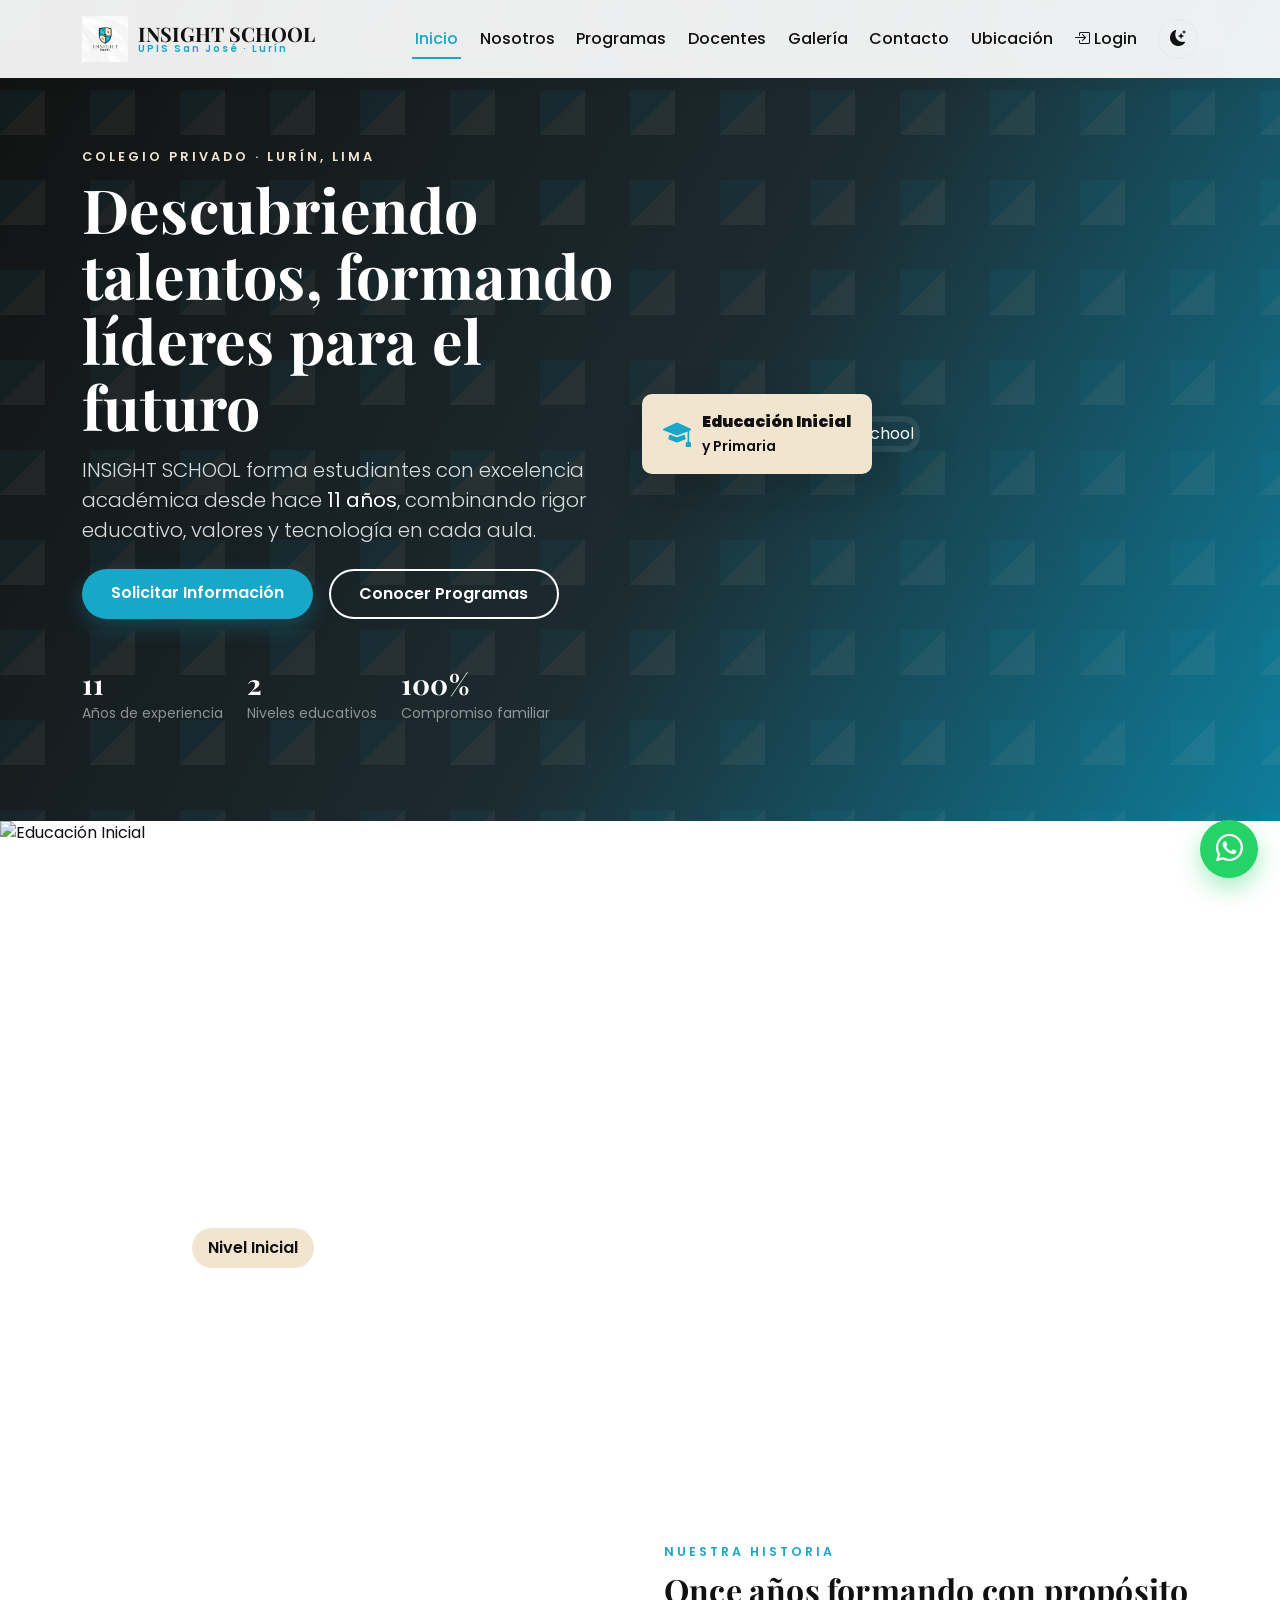
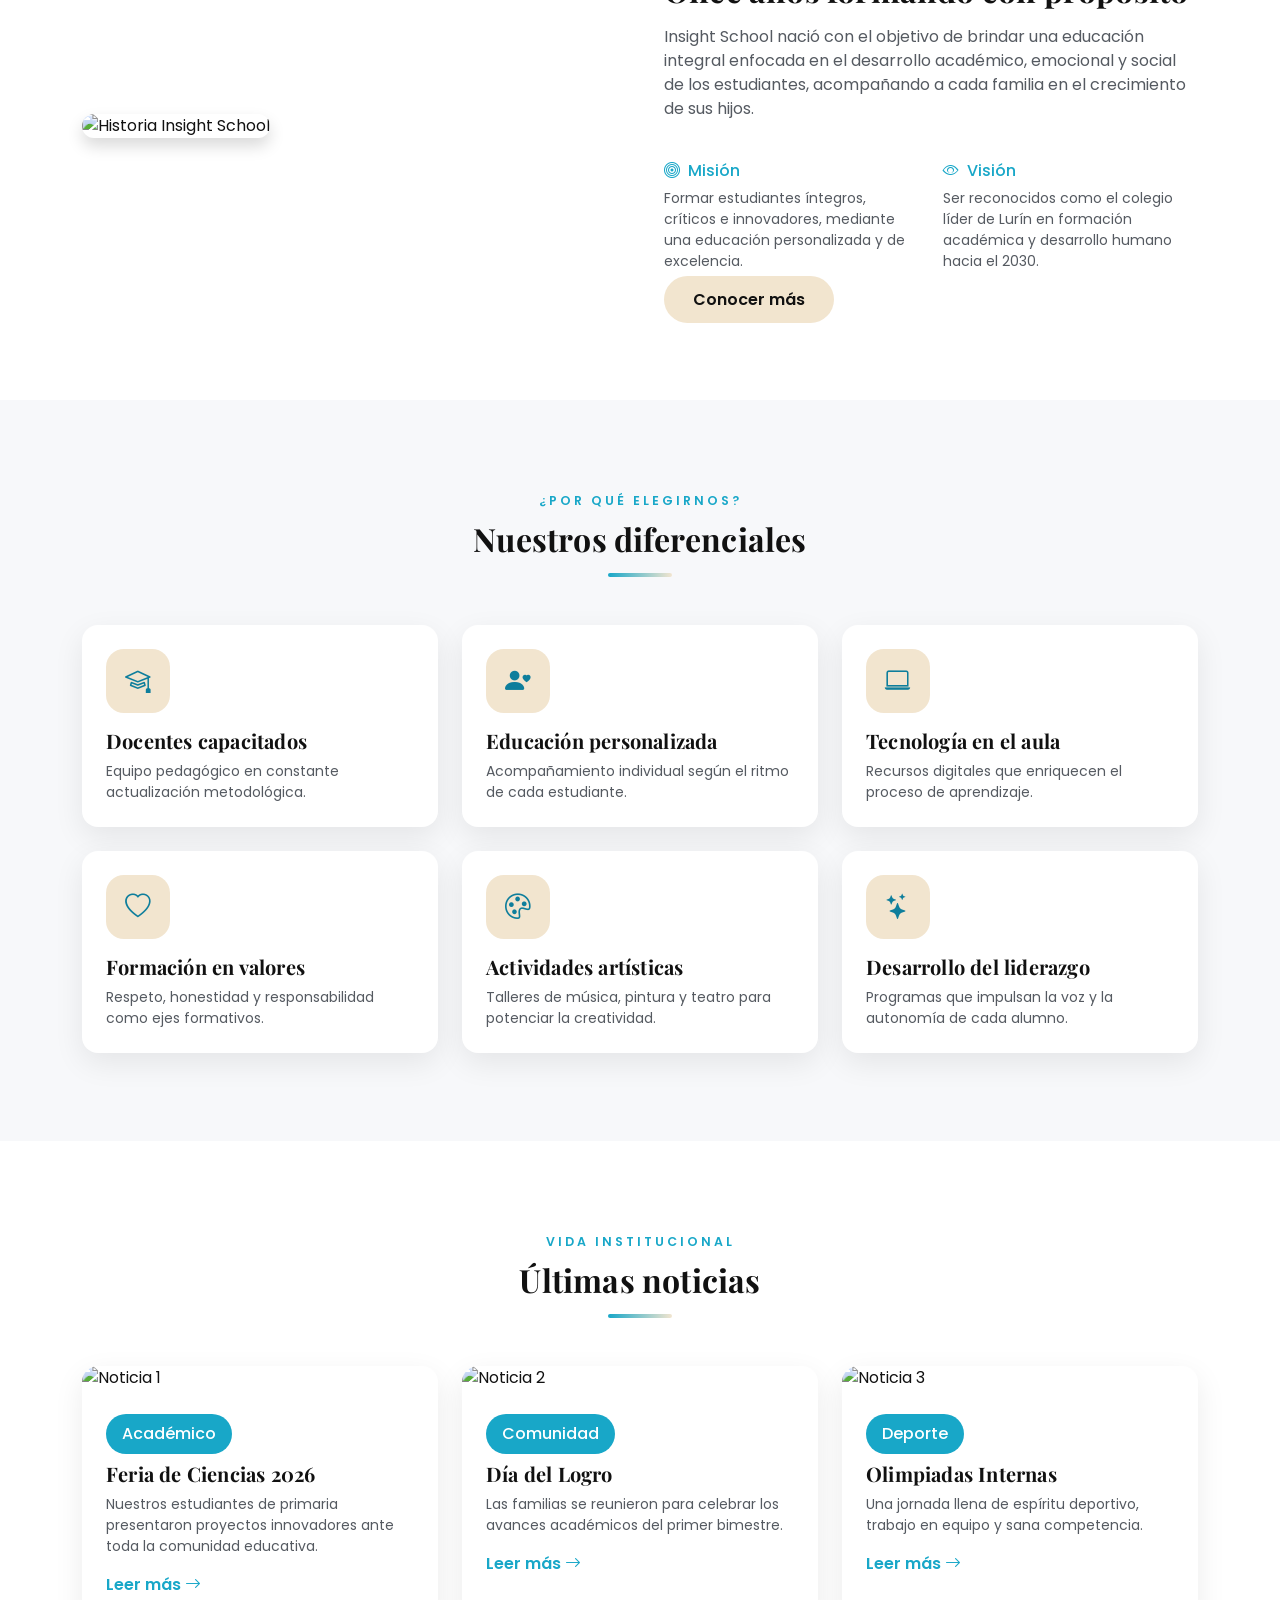
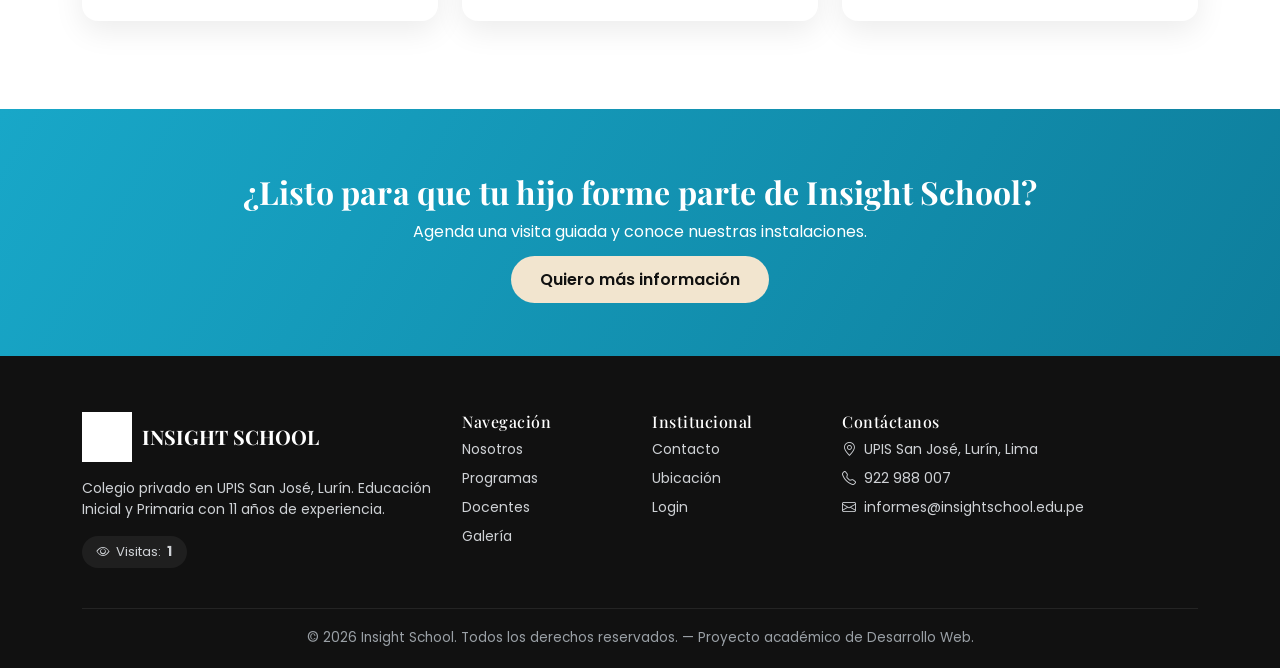
==== portal-educativo/index.html @ 968bc613 "Add files via upload" ====
<!DOCTYPE html>
<html lang="es">
<head>
<meta charset="UTF-8">
<meta name="viewport" content="width=device-width, initial-scale=1.0">
<title>Insight School | Descubriendo talentos, formando líderes</title>
<meta name="description" content="Insight School - Colegio privado en Lurín, Lima. Educación Inicial y Primaria con 11 años de experiencia formando líderes para el futuro.">

<link rel="icon" href="img/logo.png">
<link href="https://cdn.jsdelivr.net/npm/bootstrap@5.3.3/dist/css/bootstrap.min.css" rel="stylesheet">
<link href="https://cdn.jsdelivr.net/npm/bootstrap-icons@1.11.3/font/bootstrap-icons.css" rel="stylesheet">
<link href="https://fonts.googleapis.com/css2?family=Playfair+Display:wght@600;700;800&family=Poppins:wght@300;400;500;600;700&display=swap" rel="stylesheet">
<link rel="stylesheet" href="css/estilos.css">
</head>
<body>

<!-- ============ NAVBAR ============ -->
<nav class="navbar navbar-expand-lg fixed-top">
  <div class="container">
    <a class="navbar-brand" href="index.html">
      <img src="img/logo.png" alt="Logo Insight School">
      <span class="brand-text">INSIGHT SCHOOL<small>UPIS San José · Lurín</small></span>
    </a>
    <button class="navbar-toggler" type="button" data-bs-toggle="collapse" data-bs-target="#navMenu">
      <span class="navbar-toggler-icon"></span>
    </button>
    <div class="collapse navbar-collapse" id="navMenu">
      <ul class="navbar-nav ms-auto align-items-lg-center gap-lg-1">
        <li class="nav-item"><a class="nav-link active" href="index.html">Inicio</a></li>
        <li class="nav-item"><a class="nav-link" href="nosotros.html">Nosotros</a></li>
        <li class="nav-item"><a class="nav-link" href="cursos.html">Programas</a></li>
        <li class="nav-item"><a class="nav-link" href="docentes.html">Docentes</a></li>
        <li class="nav-item"><a class="nav-link" href="galeria.html">Galería</a></li>
        <li class="nav-item"><a class="nav-link" href="contacto.html">Contacto</a></li>
        <li class="nav-item"><a class="nav-link" href="ubicacion.html">Ubicación</a></li>
        <li class="nav-item"><a class="nav-link" href="login.html"><i class="bi bi-box-arrow-in-right me-1"></i>Login</a></li>
        <li class="nav-item ms-lg-2 mt-2 mt-lg-0">
          <button class="btn-toggle-oscuro" title="Modo oscuro"><i class="bi bi-moon-stars-fill"></i></button>
        </li>
      </ul>
    </div>
  </div>
</nav>

<!-- ============ HERO ============ -->
<header class="hero">
  <div class="crest-pattern"></div>
  <div class="container position-relative">
    <div class="row align-items-center g-5">
      <div class="col-lg-6">
        <span class="eyebrow-light">Colegio Privado · Lurín, Lima</span>
        <h1 class="font-display mt-2 mb-3">Descubriendo talentos, formando líderes para el futuro</h1>
        <p class="lead">INSIGHT SCHOOL forma estudiantes con excelencia académica desde hace <strong class="text-white">11 años</strong>, combinando rigor educativo, valores y tecnología en cada aula.</p>
        <div class="d-flex flex-wrap gap-3 mt-4">
          <a href="contacto.html" class="btn-marca">Solicitar Información</a>
          <a href="cursos.html" class="btn-marca-outline">Conocer Programas</a>
        </div>
        <div class="d-flex gap-4 mt-5 flex-wrap">
          <div><h3 class="font-display text-white mb-0">11</h3><small class="text-white-50">Años de experiencia</small></div>
          <div><h3 class="font-display text-white mb-0">2</h3><small class="text-white-50">Niveles educativos</small></div>
          <div><h3 class="font-display text-white mb-0">100%</h3><small class="text-white-50">Compromiso familiar</small></div>
        </div>
      </div>
      <div class="col-lg-6">
        <div class="hero-img-wrap float-anim">
          <img src="https://picsum.photos/seed/insight-hero/720/560" class="img-fluid w-100" alt="Estudiantes de Insight School">
          <div class="hero-badge">
            <i class="bi bi-mortarboard-fill fs-3 text-turquesa"></i>
            <div><strong>Educación Inicial</strong><br><small>y Primaria</small></div>
          </div>
        </div>
      </div>
    </div>
  </div>
</header>

<!-- ============ CAROUSEL ============ -->
<section class="py-0">
  <div id="carouselInsight" class="carousel slide" data-bs-ride="carousel">
    <div class="carousel-indicators">
      <button type="button" data-bs-target="#carouselInsight" data-bs-slide-to="0" class="active"></button>
      <button type="button" data-bs-target="#carouselInsight" data-bs-slide-to="1"></button>
      <button type="button" data-bs-target="#carouselInsight" data-bs-slide-to="2"></button>
    </div>
    <div class="carousel-inner">
      <div class="carousel-item active">
        <img src="https://picsum.photos/seed/insight-slide1/1600/650" class="d-block w-100" style="height:70vh;object-fit:cover" alt="Educación Inicial">
        <div class="carousel-caption text-start mb-5 d-none d-md-block">
          <span class="badge-beige px-3 py-2 rounded-pill mb-2 d-inline-block">Nivel Inicial</span>
          <h2 class="font-display">Educación Inicial</h2>
          <p>Los primeros pasos del aprendizaje, en un ambiente seguro y estimulante.</p>
        </div>
      </div>
      <div class="carousel-item">
        <img src="https://picsum.photos/seed/insight-slide2/1600/650" class="d-block w-100" style="height:70vh;object-fit:cover" alt="Educación Primaria">
        <div class="carousel-caption text-start mb-5 d-none d-md-block">
          <span class="badge-beige px-3 py-2 rounded-pill mb-2 d-inline-block">Nivel Primaria</span>
          <h2 class="font-display">Educación Primaria</h2>
          <p>Bases sólidas en ciencias, comunicación y valores para toda la vida.</p>
        </div>
      </div>
      <div class="carousel-item">
        <img src="https://picsum.photos/seed/insight-slide3/1600/650" class="d-block w-100" style="height:70vh;object-fit:cover" alt="Actividades Extracurriculares">
        <div class="carousel-caption text-start mb-5 d-none d-md-block">
          <span class="badge-beige px-3 py-2 rounded-pill mb-2 d-inline-block">Vida Estudiantil</span>
          <h2 class="font-display">Actividades Extracurriculares</h2>
          <p>Arte, deporte y talleres que potencian el talento de cada estudiante.</p>
        </div>
      </div>
    </div>
    <button class="carousel-control-prev" type="button" data-bs-target="#carouselInsight" data-bs-slide="prev">
      <span class="carousel-control-prev-icon"></span>
    </button>
    <button class="carousel-control-next" type="button" data-bs-target="#carouselInsight" data-bs-slide="next">
      <span class="carousel-control-next-icon"></span>
    </button>
  </div>
</section>

<!-- ============ BIENVENIDA ============ -->
<section class="section-pad">
  <div class="container">
    <div class="row g-5 align-items-center">
      <div class="col-lg-6 reveal">
        <img src="https://picsum.photos/seed/insight-bienvenida/640/520" class="img-fluid rounded-4 shadow" alt="Historia Insight School">
      </div>
      <div class="col-lg-6 reveal">
        <span class="eyebrow">Nuestra historia</span>
        <h2 class="font-display mb-3 mt-2">Once años formando con propósito</h2>
        <p style="color:var(--texto-sec)">Insight School nació con el objetivo de brindar una educación integral enfocada en el desarrollo académico, emocional y social de los estudiantes, acompañando a cada familia en el crecimiento de sus hijos.</p>
        <div class="row g-4 mt-3">
          <div class="col-sm-6">
            <h6 class="text-turquesa"><i class="bi bi-bullseye me-2"></i>Misión</h6>
            <p class="small" style="color:var(--texto-sec)">Formar estudiantes íntegros, críticos e innovadores, mediante una educación personalizada y de excelencia.</p>
          </div>
          <div class="col-sm-6">
            <h6 class="text-turquesa"><i class="bi bi-eye me-2"></i>Visión</h6>
            <p class="small" style="color:var(--texto-sec)">Ser reconocidos como el colegio líder de Lurín en formación académica y desarrollo humano hacia el 2030.</p>
          </div>
        </div>
        <a href="nosotros.html" class="btn-beige mt-2">Conocer más</a>
      </div>
    </div>
  </div>
</section>

<!-- ============ DIFERENCIALES ============ -->
<section class="section-pad bg-suave">
  <div class="container">
    <div class="text-center mb-5 reveal">
      <span class="eyebrow">¿Por qué elegirnos?</span>
      <h2 class="font-display mt-2">Nuestros diferenciales</h2>
      <div class="divider-crest mx-auto"></div>
    </div>
    <div class="row g-4">
      <div class="col-md-6 col-lg-4 reveal">
        <div class="card-marca p-4 h-100">
          <div class="card-icono"><i class="bi bi-mortarboard"></i></div>
          <h5 class="font-display">Docentes capacitados</h5>
          <p class="small mb-0" style="color:var(--texto-sec)">Equipo pedagógico en constante actualización metodológica.</p>
        </div>
      </div>
      <div class="col-md-6 col-lg-4 reveal">
        <div class="card-marca p-4 h-100">
          <div class="card-icono"><i class="bi bi-person-heart"></i></div>
          <h5 class="font-display">Educación personalizada</h5>
          <p class="small mb-0" style="color:var(--texto-sec)">Acompañamiento individual según el ritmo de cada estudiante.</p>
        </div>
      </div>
      <div class="col-md-6 col-lg-4 reveal">
        <div class="card-marca p-4 h-100">
          <div class="card-icono"><i class="bi bi-laptop"></i></div>
          <h5 class="font-display">Tecnología en el aula</h5>
          <p class="small mb-0" style="color:var(--texto-sec)">Recursos digitales que enriquecen el proceso de aprendizaje.</p>
        </div>
      </div>
      <div class="col-md-6 col-lg-4 reveal">
        <div class="card-marca p-4 h-100">
          <div class="card-icono"><i class="bi bi-heart"></i></div>
          <h5 class="font-display">Formación en valores</h5>
          <p class="small mb-0" style="color:var(--texto-sec)">Respeto, honestidad y responsabilidad como ejes formativos.</p>
        </div>
      </div>
      <div class="col-md-6 col-lg-4 reveal">
        <div class="card-marca p-4 h-100">
          <div class="card-icono"><i class="bi bi-palette"></i></div>
          <h5 class="font-display">Actividades artísticas</h5>
          <p class="small mb-0" style="color:var(--texto-sec)">Talleres de música, pintura y teatro para potenciar la creatividad.</p>
        </div>
      </div>
      <div class="col-md-6 col-lg-4 reveal">
        <div class="card-marca p-4 h-100">
          <div class="card-icono"><i class="bi bi-stars"></i></div>
          <h5 class="font-display">Desarrollo del liderazgo</h5>
          <p class="small mb-0" style="color:var(--texto-sec)">Programas que impulsan la voz y la autonomía de cada alumno.</p>
        </div>
      </div>
    </div>
  </div>
</section>

<!-- ============ NOTICIAS ============ -->
<section class="section-pad">
  <div class="container">
    <div class="text-center mb-5 reveal">
      <span class="eyebrow">Vida institucional</span>
      <h2 class="font-display mt-2">Últimas noticias</h2>
      <div class="divider-crest mx-auto"></div>
    </div>
    <div class="row g-4">
      <div class="col-md-4 reveal">
        <div class="card-marca h-100">
          <img src="https://picsum.photos/seed/insight-noticia1/500/320" class="w-100" alt="Noticia 1">
          <div class="p-4">
            <span class="badge-marca rounded-pill px-3 py-2 mb-2 d-inline-block">Académico</span>
            <h5 class="font-display">Feria de Ciencias 2026</h5>
            <p class="small" style="color:var(--texto-sec)">Nuestros estudiantes de primaria presentaron proyectos innovadores ante toda la comunidad educativa.</p>
            <a href="nosotros.html" class="fw-semibold text-turquesa">Leer más <i class="bi bi-arrow-right"></i></a>
          </div>
        </div>
      </div>
      <div class="col-md-4 reveal">
        <div class="card-marca h-100">
          <img src="https://picsum.photos/seed/insight-noticia2/500/320" class="w-100" alt="Noticia 2">
          <div class="p-4">
            <span class="badge-marca rounded-pill px-3 py-2 mb-2 d-inline-block">Comunidad</span>
            <h5 class="font-display">Día del Logro</h5>
            <p class="small" style="color:var(--texto-sec)">Las familias se reunieron para celebrar los avances académicos del primer bimestre.</p>
            <a href="nosotros.html" class="fw-semibold text-turquesa">Leer más <i class="bi bi-arrow-right"></i></a>
          </div>
        </div>
      </div>
      <div class="col-md-4 reveal">
        <div class="card-marca h-100">
          <img src="https://picsum.photos/seed/insight-noticia3/500/320" class="w-100" alt="Noticia 3">
          <div class="p-4">
            <span class="badge-marca rounded-pill px-3 py-2 mb-2 d-inline-block">Deporte</span>
            <h5 class="font-display">Olimpiadas Internas</h5>
            <p class="small" style="color:var(--texto-sec)">Una jornada llena de espíritu deportivo, trabajo en equipo y sana competencia.</p>
            <a href="nosotros.html" class="fw-semibold text-turquesa">Leer más <i class="bi bi-arrow-right"></i></a>
          </div>
        </div>
      </div>
    </div>
  </div>
</section>

<!-- ============ CTA FINAL ============ -->
<section class="py-5" style="background: linear-gradient(120deg, var(--turquesa), var(--turquesa-oscuro));">
  <div class="container text-center text-white py-3 reveal">
    <h2 class="font-display mb-2">¿Listo para que tu hijo forme parte de Insight School?</h2>
    <p class="mb-4 opacity-90">Agenda una visita guiada y conoce nuestras instalaciones.</p>
    <a href="contacto.html" class="btn-beige">Quiero más información</a>
  </div>
</section>

<!-- ============ FOOTER ============ -->
<footer class="footer-marca">
  <div class="container">
    <div class="row g-4">
      <div class="col-lg-4">
        <a class="navbar-brand mb-3 d-inline-flex" href="index.html">
          <img src="img/logo.png" alt="Logo" style="height:50px;filter:brightness(0) invert(1);">
          <span class="brand-text text-white">INSIGHT SCHOOL</span>
        </a>
        <p class="small">Colegio privado en UPIS San José, Lurín. Educación Inicial y Primaria con 11 años de experiencia.</p>
        <span class="chip-visitas"><i class="bi bi-eye"></i> Visitas: <strong class="contador-visitas">0</strong></span>
      </div>
      <div class="col-lg-2 col-6">
        <h6>Navegación</h6>
        <ul class="list-unstyled small">
          <li class="mb-2"><a href="nosotros.html">Nosotros</a></li>
          <li class="mb-2"><a href="cursos.html">Programas</a></li>
          <li class="mb-2"><a href="docentes.html">Docentes</a></li>
          <li class="mb-2"><a href="galeria.html">Galería</a></li>
        </ul>
      </div>
      <div class="col-lg-2 col-6">
        <h6>Institucional</h6>
        <ul class="list-unstyled small">
          <li class="mb-2"><a href="contacto.html">Contacto</a></li>
          <li class="mb-2"><a href="ubicacion.html">Ubicación</a></li>
          <li class="mb-2"><a href="login.html">Login</a></li>
        </ul>
      </div>
      <div class="col-lg-4">
        <h6>Contáctanos</h6>
        <ul class="list-unstyled small">
          <li class="mb-2"><i class="bi bi-geo-alt me-2"></i>UPIS San José, Lurín, Lima</li>
          <li class="mb-2"><i class="bi bi-telephone me-2"></i>922 988 007</li>
          <li class="mb-2"><i class="bi bi-envelope me-2"></i>informes@insightschool.edu.pe</li>
        </ul>
      </div>
    </div>
    <div class="footer-bottom text-center">
      &copy; 2026 Insight School. Todos los derechos reservados. — Proyecto académico de Desarrollo Web.
    </div>
  </div>
</footer>

<!-- Botones flotantes -->
<button class="btn-volver-arriba"><i class="bi bi-arrow-up"></i></button>
<a href="https://wa.me/51922988007" target="_blank" class="btn-whatsapp-flotante"><i class="bi bi-whatsapp"></i></a>

<script src="https://cdn.jsdelivr.net/npm/bootstrap@5.3.3/dist/js/bootstrap.bundle.min.js"></script>
<script src="js/app.js"></script>
</body>
</html>
---- portal-educativo/css/estilos.css ----
/* =====================================================================
   INSIGHT SCHOOL — estilos.css
   Paleta extraída del escudo institucional:
     Turquesa  #18A7C8  -> color de marca / interacción
     Beige     #F2E5CF  -> acento cálido / secciones premium
     Negro     #111111  -> tipografía y contraste
     Blanco    #FFFFFF  -> base
     Gris claro#F7F8FA  -> fondos suaves
   Tipografía: Playfair Display (display, como el wordmark del escudo)
               + Poppins (texto, solicitada en el brief)
   ===================================================================== */

:root{
  /* ---- Paleta de marca ---- */
  --turquesa:        #18A7C8;
  --turquesa-oscuro:  #0E7E9C;
  --turquesa-claro:   #5FC4DD;
  --beige:           #F2E5CF;
  --beige-oscuro:     #E3D2AE;
  --tinta:           #111111;
  --blanco:          #FFFFFF;
  --gris-claro:      #F7F8FA;
  --gris-borde:      #E7E9ED;

  /* ---- Semánticos ---- */
  --bg:        var(--blanco);
  --bg-suave:  var(--gris-claro);
  --texto:     var(--tinta);
  --texto-sec: #555a61;
  --borde:     var(--gris-borde);
  --superficie: var(--blanco);
  --sombra: 0 10px 30px rgba(17,17,17,0.08);
  --sombra-fuerte: 0 18px 45px rgba(17,17,17,0.16);

  --radio: 16px;
  --radio-sm: 10px;
  --transicion: .3s cubic-bezier(.4,0,.2,1);

  --fuente-display: 'Playfair Display', serif;
  --fuente-texto: 'Poppins', sans-serif;
}

/* ---------------- MODO OSCURO ---------------- */
body.modo-oscuro{
  --bg:        #0d1316;
  --bg-suave:  #121a1e;
  --texto:     #f2f3f5;
  --texto-sec: #b7bcc2;
  --borde:     #233038;
  --superficie:#15201f;
  --sombra: 0 10px 30px rgba(0,0,0,0.45);
  --sombra-fuerte: 0 18px 45px rgba(0,0,0,0.55);
}
body.modo-oscuro .navbar{
  background-color: rgba(13,19,22,0.92) !important;
}
body.modo-oscuro .crest-pattern{ opacity:.12; }

/* ---------------- BASE ---------------- */
*{ box-sizing:border-box; }
html{ scroll-behavior:smooth; }
body{
  font-family: var(--fuente-texto);
  background-color: var(--bg);
  color: var(--texto);
  transition: background-color var(--transicion), color var(--transicion);
  overflow-x:hidden;
}
h1,h2,h3,h4,.font-display{
  font-family: var(--fuente-display);
  font-weight:700;
  letter-spacing:.2px;
}
a{ text-decoration:none; }
.text-turquesa{ color: var(--turquesa) !important; }
.bg-turquesa{ background-color: var(--turquesa) !important; }
.bg-beige{ background-color: var(--beige) !important; }
.bg-suave{ background-color: var(--bg-suave) !important; }
.section-pad{ padding: 5.5rem 0; }
.eyebrow{
  font-family: var(--fuente-texto);
  text-transform: uppercase;
  letter-spacing: 3px;
  font-size: .78rem;
  font-weight: 600;
  color: var(--turquesa);
}
.divider-crest{
  width:64px; height:4px; border-radius:4px;
  background: linear-gradient(90deg, var(--turquesa), var(--beige));
  margin: .9rem 0 1.4rem;
}

/* ---------------- MOTIVO DE ESCUDO (firma visual) ----------------
   El logo usa un escudo de 4 cuadrantes alternando turquesa/beige
   con estrella, corona y bombilla. Reutilizamos ese patrón como
   elemento decorativo recurrente (fondos, separadores, footer). */
.crest-pattern{
  position:absolute; inset:0; pointer-events:none; z-index:0;
  background-image:
    linear-gradient(135deg, var(--turquesa) 25%, transparent 25%),
    linear-gradient(135deg, transparent 75%, var(--beige) 75%);
  background-size: 90px 90px;
  background-position: 0 0, 45px 45px;
  opacity:.06;
}
.crest-quad{
  display:inline-grid;
  grid-template-columns: 1fr 1fr;
  grid-template-rows: 1fr 1fr;
  width: 46px; height:46px;
  border-radius: 8px 8px 30% 30%;
  overflow:hidden;
  border: 2px solid var(--tinta);
  flex-shrink:0;
}
.crest-quad span{ display:flex; align-items:center; justify-content:center; font-size:.65rem;}
.crest-quad span:nth-child(1){ background:var(--turquesa); color:#fff;}
.crest-quad span:nth-child(2){ background:var(--beige); color:var(--tinta);}
.crest-quad span:nth-child(3){ background:var(--beige); color:var(--tinta);}
.crest-quad span:nth-child(4){ background:var(--turquesa); color:#fff;}

/* ---------------- NAVBAR ---------------- */
.navbar{
  background-color: rgba(255,255,255,0.92) !important;
  backdrop-filter: blur(10px);
  box-shadow: 0 2px 18px rgba(17,17,17,0.06);
  transition: background-color var(--transicion);
  padding-top:.7rem; padding-bottom:.7rem;
}
.navbar-brand{ display:flex; align-items:center; gap:.6rem; }
.navbar-brand img{ height:46px; width:auto; }
.navbar-brand .brand-text{ font-family: var(--fuente-display); font-weight:700; font-size:1.25rem; color:var(--texto); line-height:1; }
.navbar-brand .brand-text small{ display:block; font-family:var(--fuente-texto); font-size:.62rem; letter-spacing:2px; color:var(--turquesa); font-weight:600;}
.nav-link{
  font-weight:500; color:var(--texto) !important; position:relative; margin:0 .35rem; padding:.5rem .2rem !important;
}
.nav-link::after{
  content:""; position:absolute; left:0; bottom:0; height:2px; width:0; background:var(--turquesa);
  transition:width var(--transicion);
}
.nav-link:hover::after, .nav-link.active::after{ width:100%; }
.nav-link.active{ color:var(--turquesa) !important; }
.btn-toggle-oscuro{
  border:1px solid var(--borde); background:transparent; color:var(--texto);
  width:40px; height:40px; border-radius:50%; display:flex; align-items:center; justify-content:center;
  transition: var(--transicion);
}
.btn-toggle-oscuro:hover{ background:var(--turquesa); color:#fff; border-color:var(--turquesa);}

/* ---------------- BOTONES ---------------- */
.btn-marca{
  background:var(--turquesa); border:none; color:#fff; font-weight:600;
  padding:.75rem 1.8rem; border-radius: 50px; transition: var(--transicion);
  box-shadow: 0 8px 20px rgba(24,167,200,.28);
}
.btn-marca:hover{ background:var(--turquesa-oscuro); color:#fff; transform:translateY(-2px); box-shadow:0 12px 26px rgba(24,167,200,.38); }
.btn-marca-outline{
  background:transparent; border:2px solid var(--blanco); color:var(--blanco); font-weight:600;
  padding:.7rem 1.8rem; border-radius:50px; transition: var(--transicion);
}
.btn-marca-outline:hover{ background:var(--blanco); color:var(--turquesa); }
.btn-beige{
  background:var(--beige); color:var(--tinta); font-weight:600; border:none;
  padding:.75rem 1.8rem; border-radius:50px; transition: var(--transicion);
}
.btn-beige:hover{ background:var(--beige-oscuro); transform:translateY(-2px); }
.btn-volver-arriba{
  position:fixed; right:22px; bottom:90px; width:48px; height:48px; border-radius:50%;
  background:var(--tinta); color:#fff; display:flex; align-items:center; justify-content:center;
  opacity:0; visibility:hidden; transform:translateY(15px); transition:var(--transicion); z-index:999; border:none;
}
.btn-volver-arriba.show{ opacity:1; visibility:visible; transform:translateY(0); }
.btn-whatsapp-flotante{
  position:fixed; right:22px; bottom:22px; width:58px; height:58px; border-radius:50%;
  background:#25D366; color:#fff; display:flex; align-items:center; justify-content:center;
  font-size:1.7rem; box-shadow:0 10px 24px rgba(37,211,102,.4); z-index:999;
  animation: pulso 2.4s infinite;
}
@keyframes pulso{
  0%{ box-shadow:0 0 0 0 rgba(37,211,102,.55);}
  70%{ box-shadow:0 0 0 14px rgba(37,211,102,0);}
  100%{ box-shadow:0 0 0 0 rgba(37,211,102,0);}
}

/* ---------------- HERO ---------------- */
.hero{
  position:relative; overflow:hidden;
  background: linear-gradient(120deg, var(--tinta) 0%, #1c2b30 55%, var(--turquesa-oscuro) 100%);
  color:#fff; padding: 9rem 0 6rem;
}
.hero .eyebrow-light{ color: var(--beige); letter-spacing:3px; font-weight:600; font-size:.8rem; text-transform:uppercase;}
.hero h1{ font-size: clamp(2.4rem, 5vw, 3.8rem); line-height:1.08; }
.hero p.lead{ color:#d9dde0; max-width:560px; }
.hero-img-wrap{ position:relative; }
.hero-img-wrap img{
  border-radius: var(--radio); box-shadow: var(--sombra-fuerte);
  border: 6px solid rgba(255,255,255,.08);
}
.hero-badge{
  position:absolute; bottom:-22px; left:-22px; background:var(--beige); color:var(--tinta);
  padding:1rem 1.3rem; border-radius:var(--radio-sm); box-shadow:var(--sombra-fuerte);
  display:flex; gap:.7rem; align-items:center; font-weight:600;
}

/* página secundaria - banner pequeño */
.page-banner{
  background: linear-gradient(120deg, var(--tinta), var(--turquesa-oscuro));
  color:#fff; padding: 6.5rem 0 3.2rem; position:relative; overflow:hidden;
}
.page-banner h1{ font-size:clamp(2rem,4vw,2.8rem); }
.breadcrumb-marca a{ color: var(--beige); }
.breadcrumb-marca .active{ color:#fff; }

/* ---------------- CARDS ---------------- */
.card-marca{
  border:none; border-radius: var(--radio); overflow:hidden; background:var(--superficie);
  box-shadow: var(--sombra); transition: var(--transicion); height:100%;
}
.card-marca:hover{ transform: translateY(-8px); box-shadow: var(--sombra-fuerte); }
.card-marca img{ height:210px; object-fit:cover; }
.card-icono{
  width:64px; height:64px; border-radius:18px; display:flex; align-items:center; justify-content:center;
  background: var(--beige); color: var(--turquesa-oscuro); font-size:1.6rem; margin-bottom:1rem;
  transition: var(--transicion);
}
.card-marca:hover .card-icono{ background:var(--turquesa); color:#fff; transform:rotate(-6deg) scale(1.05); }

.badge-marca{ background:var(--turquesa); color:#fff; font-weight:500; }
.badge-beige{ background:var(--beige); color:var(--tinta); font-weight:600; }

/* ---------------- TIMELINE (Nosotros) ---------------- */
.timeline{ position:relative; padding-left:2.2rem; border-left:3px solid var(--beige); }
.timeline-item{ position:relative; margin-bottom:2.2rem; }
.timeline-item::before{
  content:""; position:absolute; left:-2.45rem; top:.2rem; width:18px; height:18px; border-radius:50%;
  background:var(--turquesa); border:4px solid var(--bg);
}
.timeline-year{ font-family:var(--fuente-display); color:var(--turquesa-oscuro); font-size:1.3rem; }

/* ---------------- GALERÍA / LIGHTBOX ---------------- */
.galeria-item{ position:relative; overflow:hidden; border-radius: var(--radio-sm); cursor:pointer; }
.galeria-item img{ width:100%; height:240px; object-fit:cover; transition: transform .5s var(--transicion); }
.galeria-item:hover img{ transform: scale(1.12); }
.galeria-overlay{
  position:absolute; inset:0; background: linear-gradient(180deg, transparent 40%, rgba(17,17,17,.78));
  display:flex; align-items:flex-end; padding:1rem; opacity:0; transition: var(--transicion); color:#fff;
}
.galeria-item:hover .galeria-overlay{ opacity:1; }
.filtro-chip{
  border:1px solid var(--borde); background:var(--superficie); color:var(--texto); border-radius:50px;
  padding:.45rem 1.1rem; font-size:.88rem; font-weight:500; transition: var(--transicion); cursor:pointer;
}
.filtro-chip.active, .filtro-chip:hover{ background:var(--turquesa); color:#fff; border-color:var(--turquesa); }

#lightboxOverlay{
  position:fixed; inset:0; background:rgba(10,12,13,.94); z-index:2000; display:none;
  align-items:center; justify-content:center; padding:2rem;
}
#lightboxOverlay img{ max-width:90vw; max-height:85vh; border-radius:12px; box-shadow:0 20px 60px rgba(0,0,0,.5);}
#lightboxOverlay .lightbox-close, #lightboxOverlay .lightbox-nav{
  position:absolute; color:#fff; background:rgba(255,255,255,.12); border:none; border-radius:50%;
  width:48px; height:48px; display:flex; align-items:center; justify-content:center; font-size:1.4rem; cursor:pointer;
}
#lightboxOverlay .lightbox-close{ top:24px; right:24px; }
#lightboxOverlay .lightbox-prev{ left:24px; top:50%; transform:translateY(-50%); }
#lightboxOverlay .lightbox-next{ right:24px; top:50%; transform:translateY(-50%); }

/* ---------------- FOOTER ---------------- */
footer.footer-marca{
  background: var(--tinta); color:#cfd2d6; padding-top:3.5rem; position:relative; overflow:hidden;
}
footer.footer-marca h6{ color:#fff; font-family:var(--fuente-display); letter-spacing:.5px; }
footer.footer-marca a{ color:#cfd2d6; transition:var(--transicion); }
footer.footer-marca a:hover{ color: var(--turquesa-claro); }
footer .footer-bottom{ border-top:1px solid rgba(255,255,255,.08); margin-top:2.5rem; padding:1.2rem 0; font-size:.85rem; color:#9aa0a6;}

/* ---------------- FORMULARIOS ---------------- */
.form-control, .form-select{
  border-radius: var(--radio-sm); border:1.5px solid var(--borde); padding:.7rem 1rem; background:var(--superficie); color:var(--texto);
}
.form-control:focus, .form-select:focus{ border-color: var(--turquesa); box-shadow: 0 0 0 .2rem rgba(24,167,200,.15); }
.form-label{ font-weight:600; font-size:.92rem; }

/* ---------------- ANIMACIONES ---------------- */
.reveal{ opacity:0; transform: translateY(26px); transition: opacity .7s ease, transform .7s ease; }
.reveal.visible{ opacity:1; transform:translateY(0); }
.float-anim{ animation: flotar 5s ease-in-out infinite; }
@keyframes flotar{ 0%,100%{ transform:translateY(0);} 50%{ transform:translateY(-12px);} }

/* ---------------- LOGIN ---------------- */
.login-wrap{
  min-height:100vh; display:flex; align-items:center; justify-content:center;
  background: linear-gradient(135deg, var(--tinta), var(--turquesa-oscuro));
  padding: 2rem;
}
.login-card{
  background:var(--superficie); border-radius: var(--radio); box-shadow: var(--sombra-fuerte);
  max-width: 940px; width:100%; overflow:hidden;
}
.login-side{
  background: linear-gradient(160deg, var(--turquesa), var(--turquesa-oscuro));
  color:#fff; padding:3rem; display:flex; flex-direction:column; justify-content:center; position:relative;
}

/* ---------------- ADMIN ---------------- */
.admin-sidebar{
  background:var(--tinta); color:#cfd2d6; min-height:100vh; width:260px; position:fixed; top:0; left:0; padding:1.6rem 1.1rem; z-index:100;
  transition: transform var(--transicion);
}
.admin-sidebar a{
  color:#cfd2d6; display:flex; align-items:center; gap:.7rem; padding:.7rem .9rem; border-radius:10px; margin-bottom:.3rem; font-weight:500;
}
.admin-sidebar a:hover, .admin-sidebar a.active{ background: rgba(24,167,200,.18); color:#fff; }
.admin-content{ margin-left:260px; padding: 2rem 2.2rem; min-height:100vh; background:var(--bg-suave); }
.admin-kpi{
  background:var(--superficie); border-radius: var(--radio); padding:1.6rem; box-shadow: var(--sombra); display:flex; align-items:center; gap:1rem;
}
.admin-kpi .icon{ width:54px; height:54px; border-radius:14px; display:flex; align-items:center; justify-content:center; font-size:1.5rem; color:#fff;}
.table-marca thead{ background: var(--tinta); color:#fff; }
.table-marca td, .table-marca th{ vertical-align:middle; }

@media (max-width: 991.98px){
  .admin-sidebar{ transform: translateX(-100%); }
  .admin-sidebar.show{ transform: translateX(0); }
  .admin-content{ margin-left:0; }
}

/* ---------------- RESPONSIVE GENERAL ---------------- */
@media (max-width: 767.98px){
  .section-pad{ padding: 3.6rem 0; }
  .hero{ padding: 7.5rem 0 4rem; text-align:center; }
  .hero p.lead{ margin-left:auto; margin-right:auto; }
  .hero-badge{ left:50%; transform:translateX(-50%); bottom:-18px; }
}

/* Contador de visitas - mini chip en footer */
.chip-visitas{
  display:inline-flex; align-items:center; gap:.4rem; background:rgba(255,255,255,.06); color:#cfd2d6;
  padding:.4rem .9rem; border-radius:50px; font-size:.82rem;
}
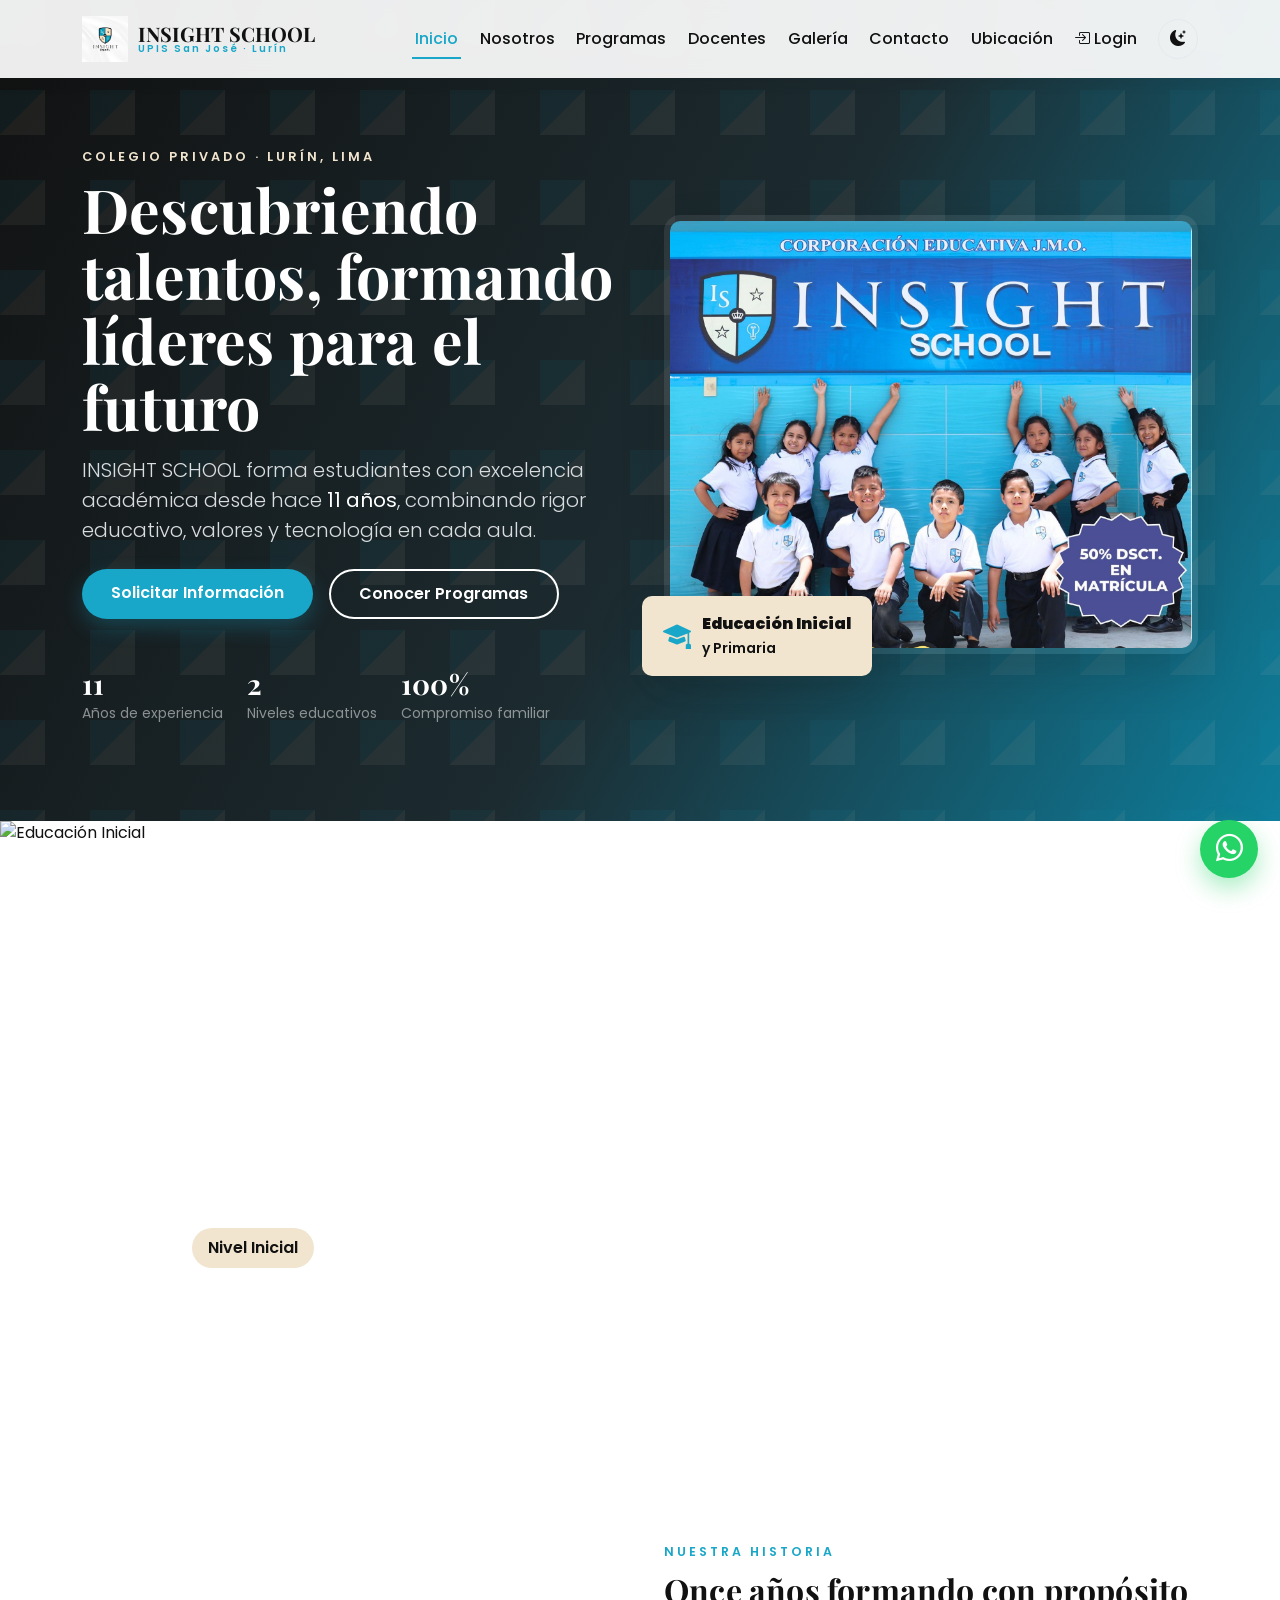
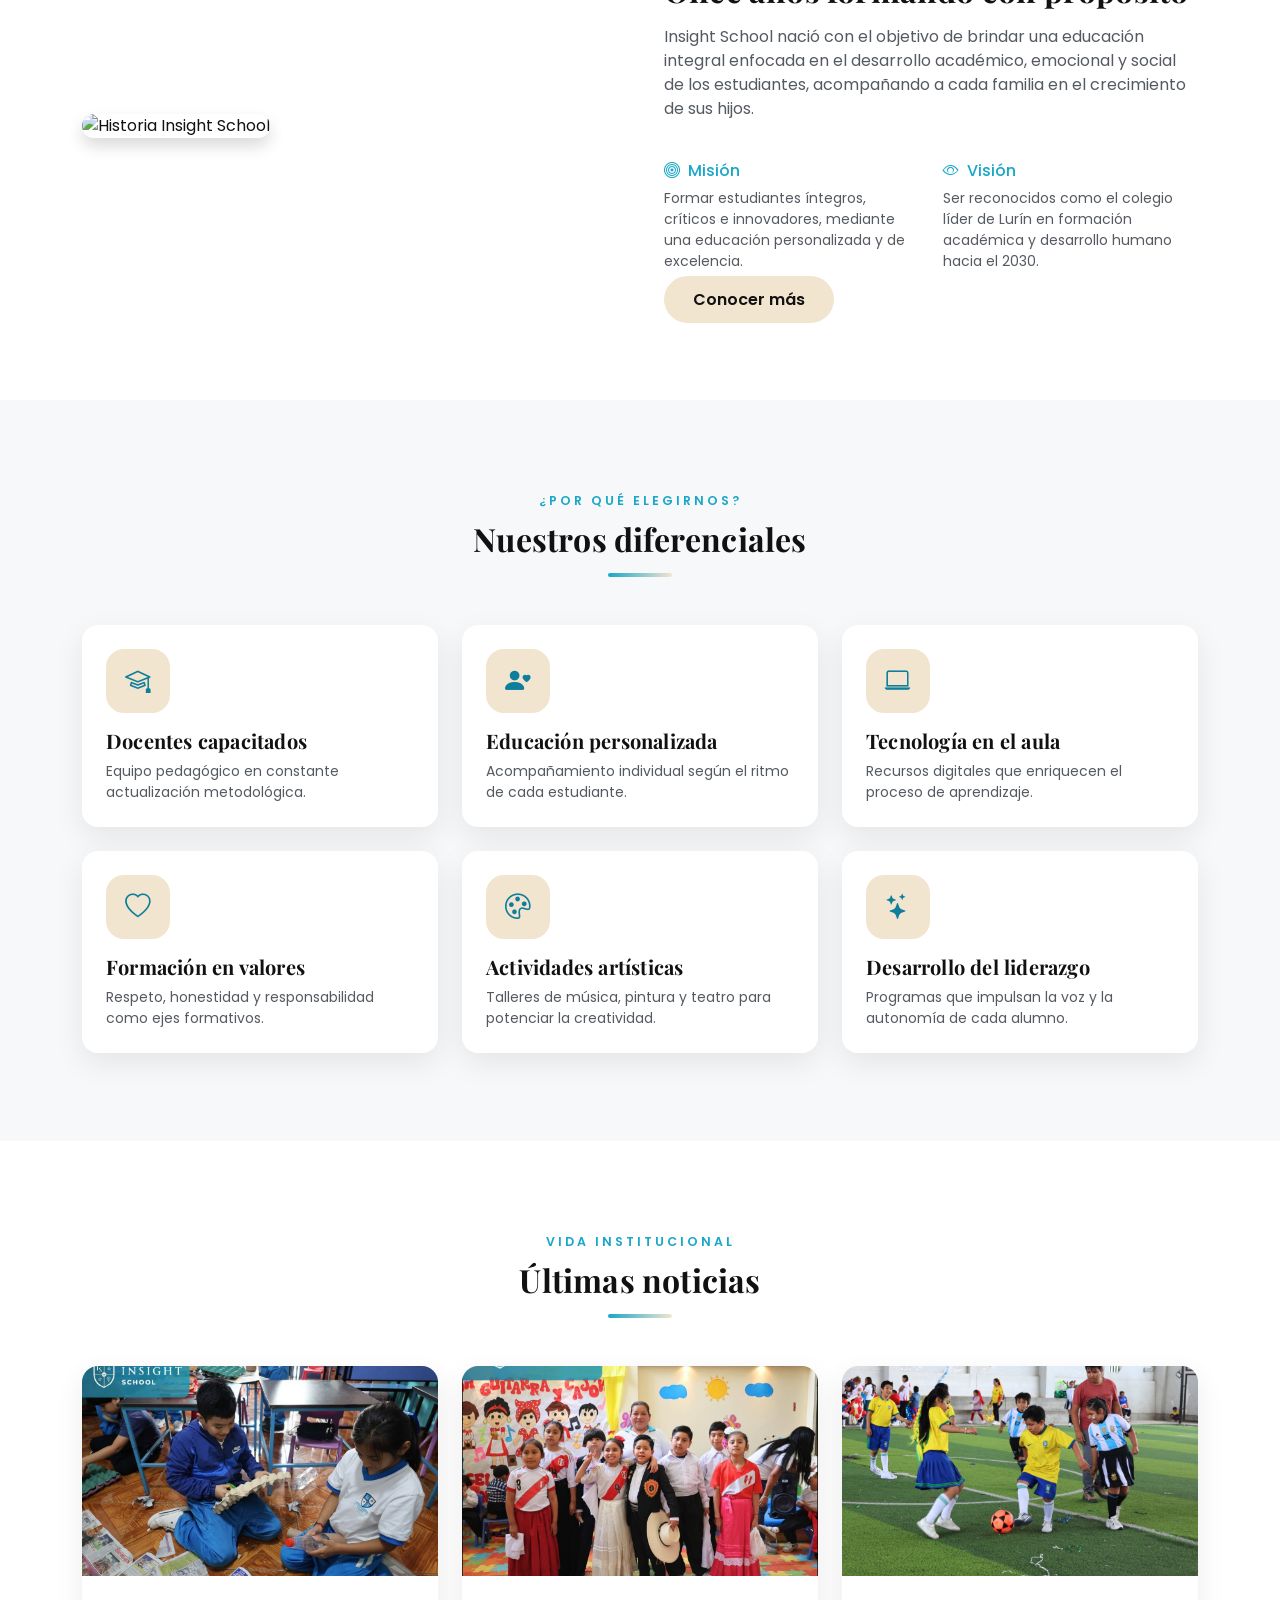
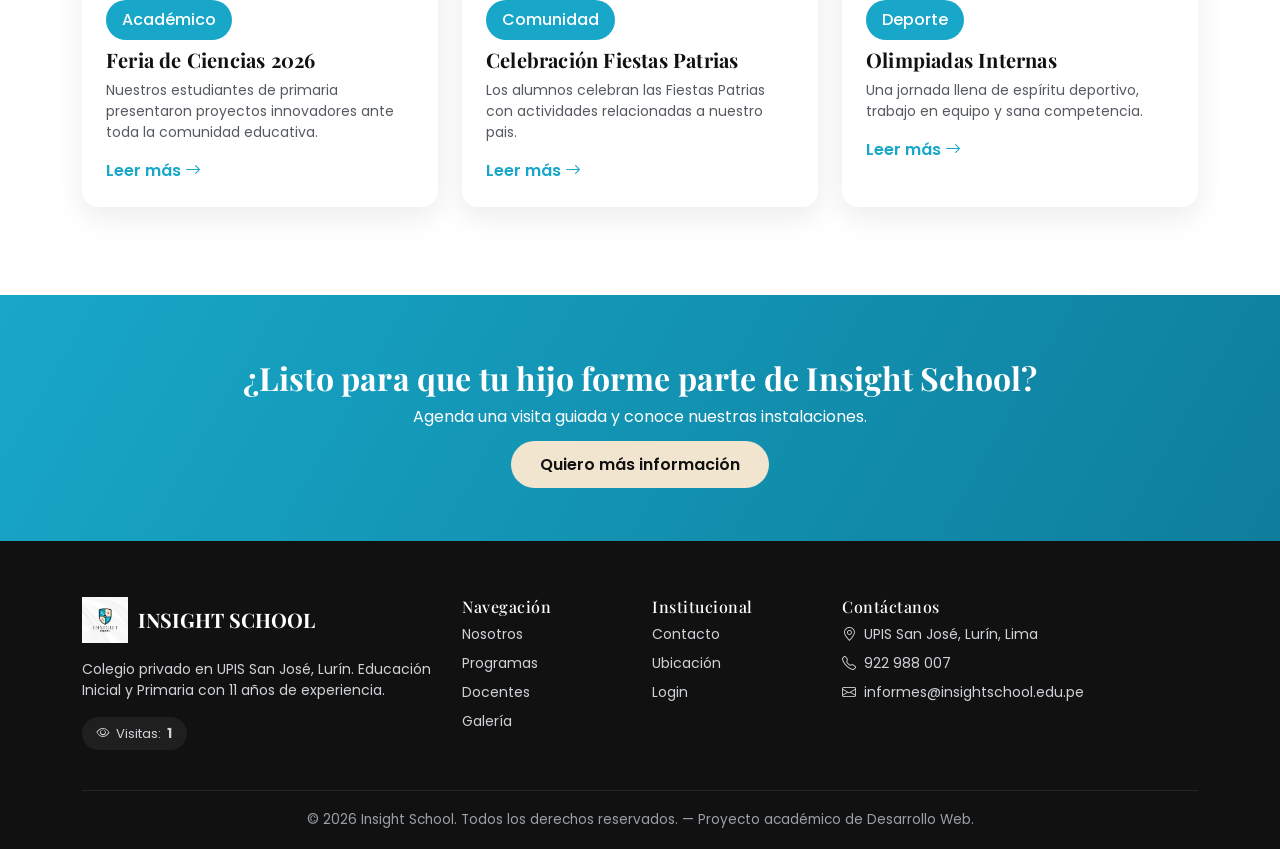
==== commit b9620f37: "cambios" ====
--- a/portal-educativo/index.html
+++ b/portal-educativo/index.html
@@ -14,7 +14,7 @@
 </head>
 <body>
 
-<!-- ============ NAVBAR ============ -->
+<!-- ============ NAVBAR ============ Wilfredo -->
 <nav class="navbar navbar-expand-lg fixed-top">
   <div class="container">
     <a class="navbar-brand" href="index.html">
@@ -63,7 +63,8 @@
       </div>
       <div class="col-lg-6">
         <div class="hero-img-wrap float-anim">
-          <img src="https://picsum.photos/seed/insight-hero/720/560" class="img-fluid w-100" alt="Estudiantes de Insight School">
+          <!--<img src="https://picsum.photos/seed/insight-hero/720/560" class="img-fluid w-100" alt="Estudiantes de Insight School">-->
+		  <img src="img/index_portada.png" class="img-fluid w-100" alt="Estudiantes de Insight School">		  
           <div class="hero-badge">
             <i class="bi bi-mortarboard-fill fs-3 text-turquesa"></i>
             <div><strong>Educación Inicial</strong><br><small>y Primaria</small></div>
@@ -84,7 +85,7 @@
     </div>
     <div class="carousel-inner">
       <div class="carousel-item active">
-        <img src="https://picsum.photos/seed/insight-slide1/1600/650" class="d-block w-100" style="height:70vh;object-fit:cover" alt="Educación Inicial">
+        <img src="img/inicial.jpg" class="d-block w-100" style="height:70vh;object-fit:cover" alt="Educación Inicial">
         <div class="carousel-caption text-start mb-5 d-none d-md-block">
           <span class="badge-beige px-3 py-2 rounded-pill mb-2 d-inline-block">Nivel Inicial</span>
           <h2 class="font-display">Educación Inicial</h2>
@@ -92,7 +93,7 @@
         </div>
       </div>
       <div class="carousel-item">
-        <img src="https://picsum.photos/seed/insight-slide2/1600/650" class="d-block w-100" style="height:70vh;object-fit:cover" alt="Educación Primaria">
+        <img src="img/Primaria.jpg" class="d-block w-100" style="height:70vh;object-fit:cover" alt="Educación Primaria">
         <div class="carousel-caption text-start mb-5 d-none d-md-block">
           <span class="badge-beige px-3 py-2 rounded-pill mb-2 d-inline-block">Nivel Primaria</span>
           <h2 class="font-display">Educación Primaria</h2>
@@ -100,7 +101,7 @@
         </div>
       </div>
       <div class="carousel-item">
-        <img src="https://picsum.photos/seed/insight-slide3/1600/650" class="d-block w-100" style="height:70vh;object-fit:cover" alt="Actividades Extracurriculares">
+        <img src="img/extracurriculares.jpg" class="d-block w-100" style="height:70vh;object-fit:cover" alt="Actividades Extracurriculares">
         <div class="carousel-caption text-start mb-5 d-none d-md-block">
           <span class="badge-beige px-3 py-2 rounded-pill mb-2 d-inline-block">Vida Estudiantil</span>
           <h2 class="font-display">Actividades Extracurriculares</h2>
@@ -122,7 +123,7 @@
   <div class="container">
     <div class="row g-5 align-items-center">
       <div class="col-lg-6 reveal">
-        <img src="https://picsum.photos/seed/insight-bienvenida/640/520" class="img-fluid rounded-4 shadow" alt="Historia Insight School">
+        <img src="img/historia.jpg" class="img-fluid rounded-4 shadow" alt="Historia Insight School">
       </div>
       <div class="col-lg-6 reveal">
         <span class="eyebrow">Nuestra historia</span>
@@ -210,7 +211,7 @@
     <div class="row g-4">
       <div class="col-md-4 reveal">
         <div class="card-marca h-100">
-          <img src="https://picsum.photos/seed/insight-noticia1/500/320" class="w-100" alt="Noticia 1">
+          <img src="img/ciencias.jpg" class="w-100" alt="Noticia 1">
           <div class="p-4">
             <span class="badge-marca rounded-pill px-3 py-2 mb-2 d-inline-block">Académico</span>
             <h5 class="font-display">Feria de Ciencias 2026</h5>
@@ -221,18 +222,19 @@
       </div>
       <div class="col-md-4 reveal">
         <div class="card-marca h-100">
-          <img src="https://picsum.photos/seed/insight-noticia2/500/320" class="w-100" alt="Noticia 2">
+          <img src="img/FiestasPatrias.jpg" class="w-100" alt="Noticia 2">
           <div class="p-4">
             <span class="badge-marca rounded-pill px-3 py-2 mb-2 d-inline-block">Comunidad</span>
-            <h5 class="font-display">Día del Logro</h5>
-            <p class="small" style="color:var(--texto-sec)">Las familias se reunieron para celebrar los avances académicos del primer bimestre.</p>
+            <h5 class="font-display">Celebración Fiestas Patrias</h5>
+            <p class="small" style="color:var(--texto-sec)">Los alumnos celebran las Fiestas Patrias con actividades relacionadas a nuestro pais.</p>
             <a href="nosotros.html" class="fw-semibold text-turquesa">Leer más <i class="bi bi-arrow-right"></i></a>
           </div>
         </div>
       </div>
       <div class="col-md-4 reveal">
         <div class="card-marca h-100">
-          <img src="https://picsum.photos/seed/insight-noticia3/500/320" class="w-100" alt="Noticia 3">
+          <!--<img src="https://picsum.photos/seed/insight-noticia3/500/320" class="w-100" alt="Noticia 3">-->
+		  <img src="img/Olimpiadas.jpg" class="w-100" alt="Noticia 3">
           <div class="p-4">
             <span class="badge-marca rounded-pill px-3 py-2 mb-2 d-inline-block">Deporte</span>
             <h5 class="font-display">Olimpiadas Internas</h5>
@@ -260,7 +262,8 @@
     <div class="row g-4">
       <div class="col-lg-4">
         <a class="navbar-brand mb-3 d-inline-flex" href="index.html">
-          <img src="img/logo.png" alt="Logo" style="height:50px;filter:brightness(0) invert(1);">
+          <!--<img src="img/logo.png" alt="Logo" style="height:50px;filter:brightness(0) invert(1);">-->
+		  <img src="img/logo.png" alt="Logo Insight School">
           <span class="brand-text text-white">INSIGHT SCHOOL</span>
         </a>
         <p class="small">Colegio privado en UPIS San José, Lurín. Educación Inicial y Primaria con 11 años de experiencia.</p>
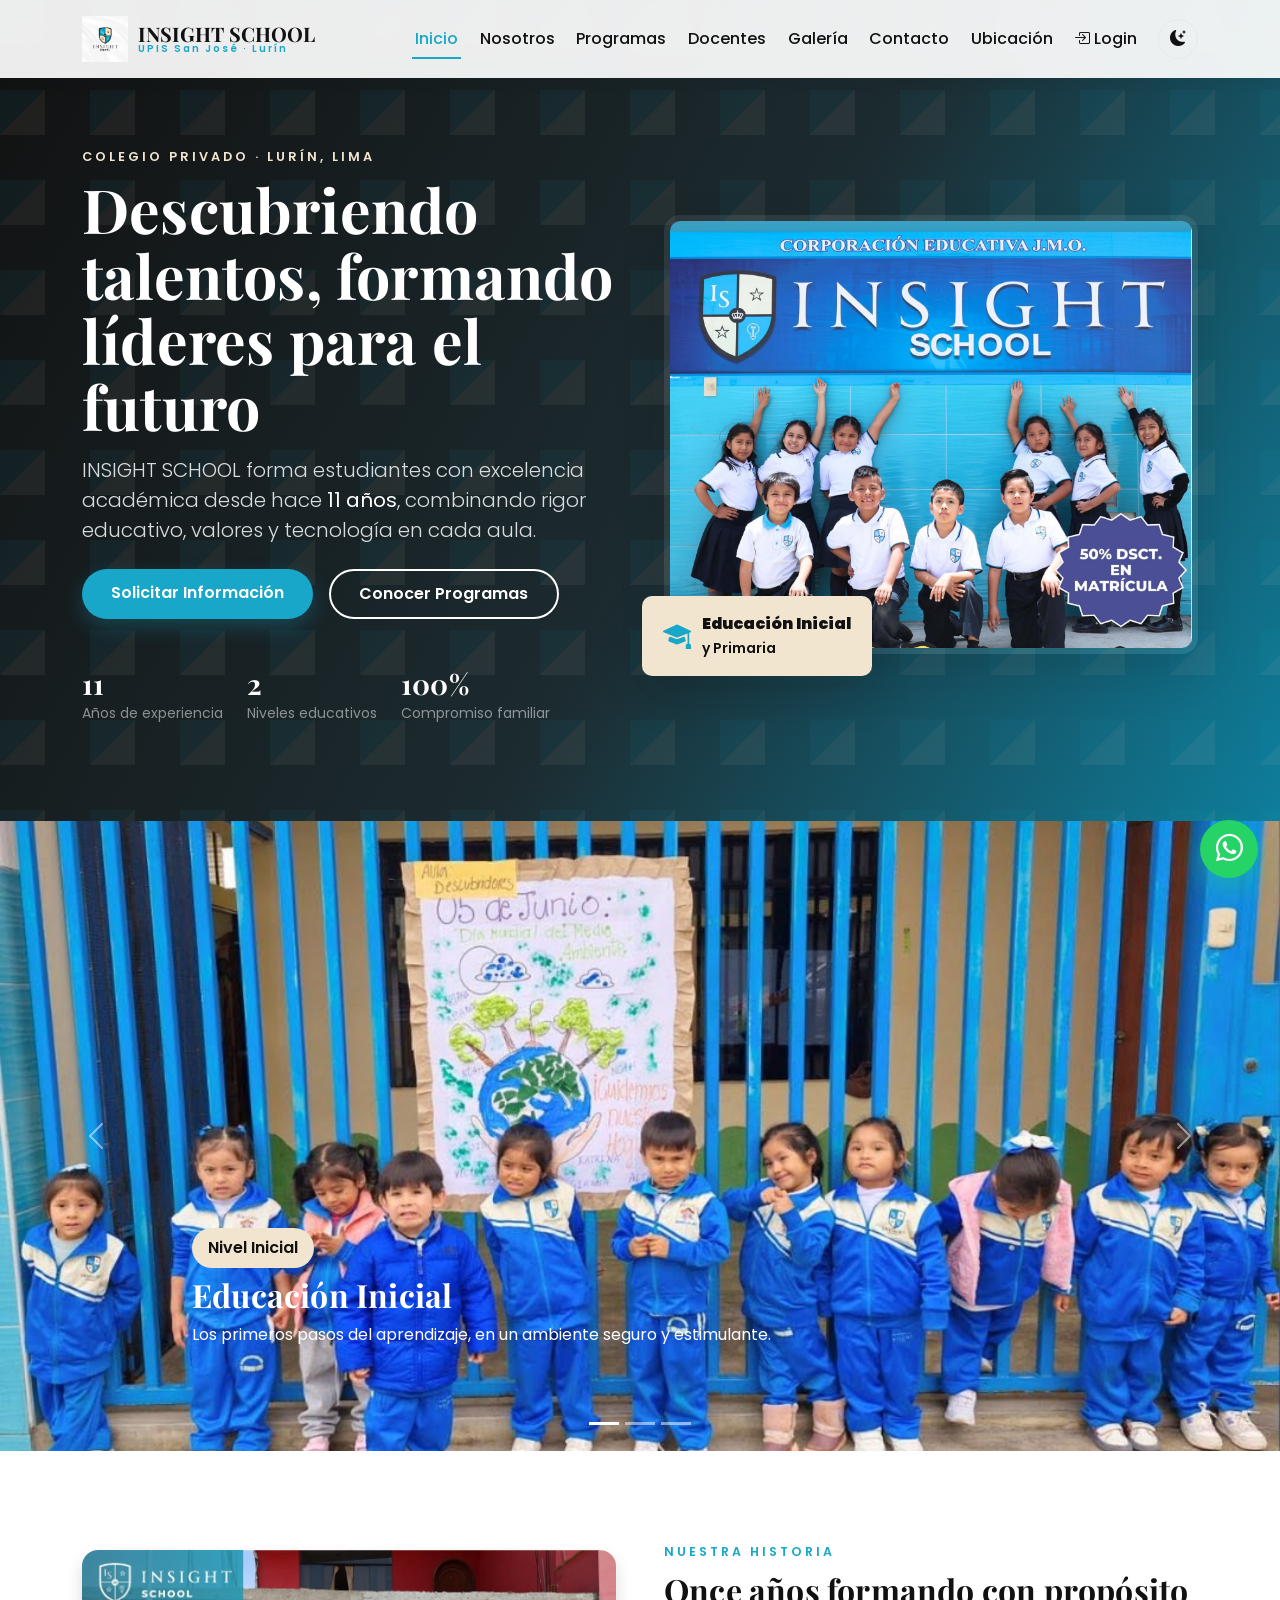
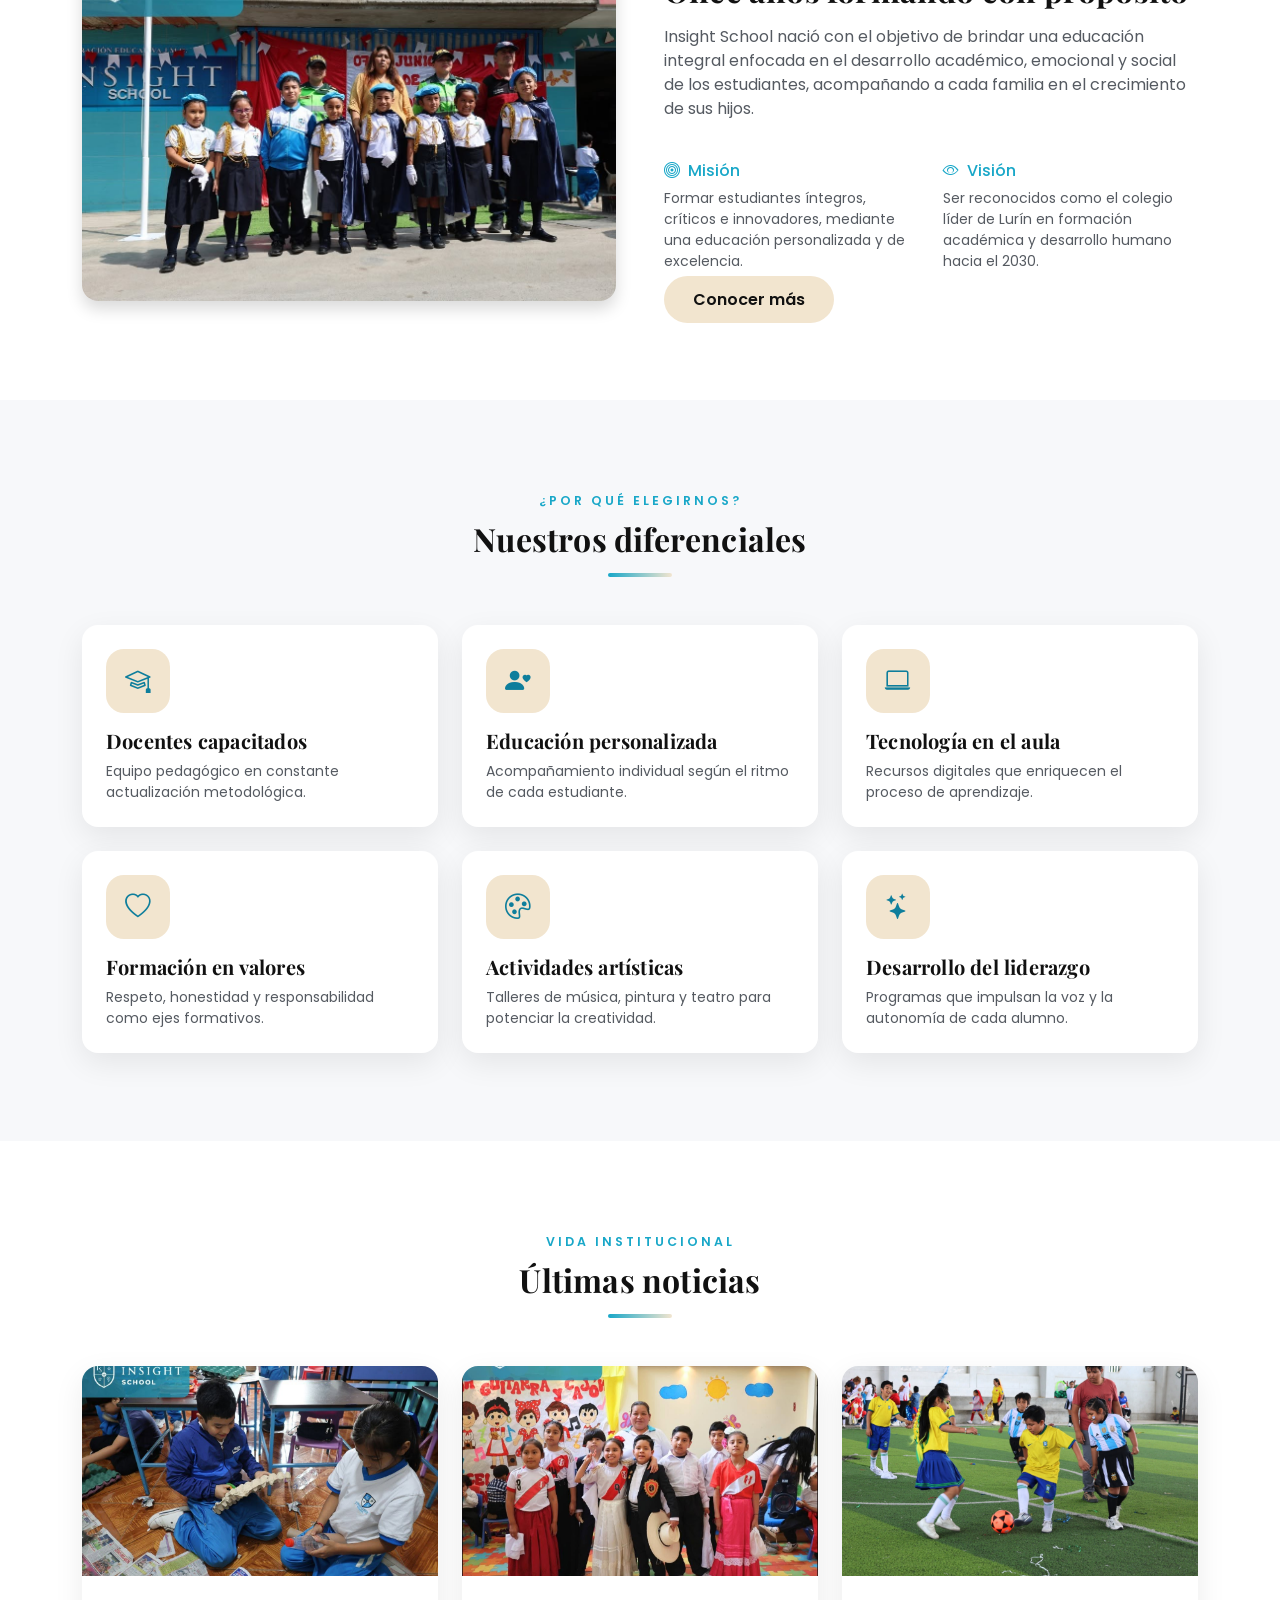
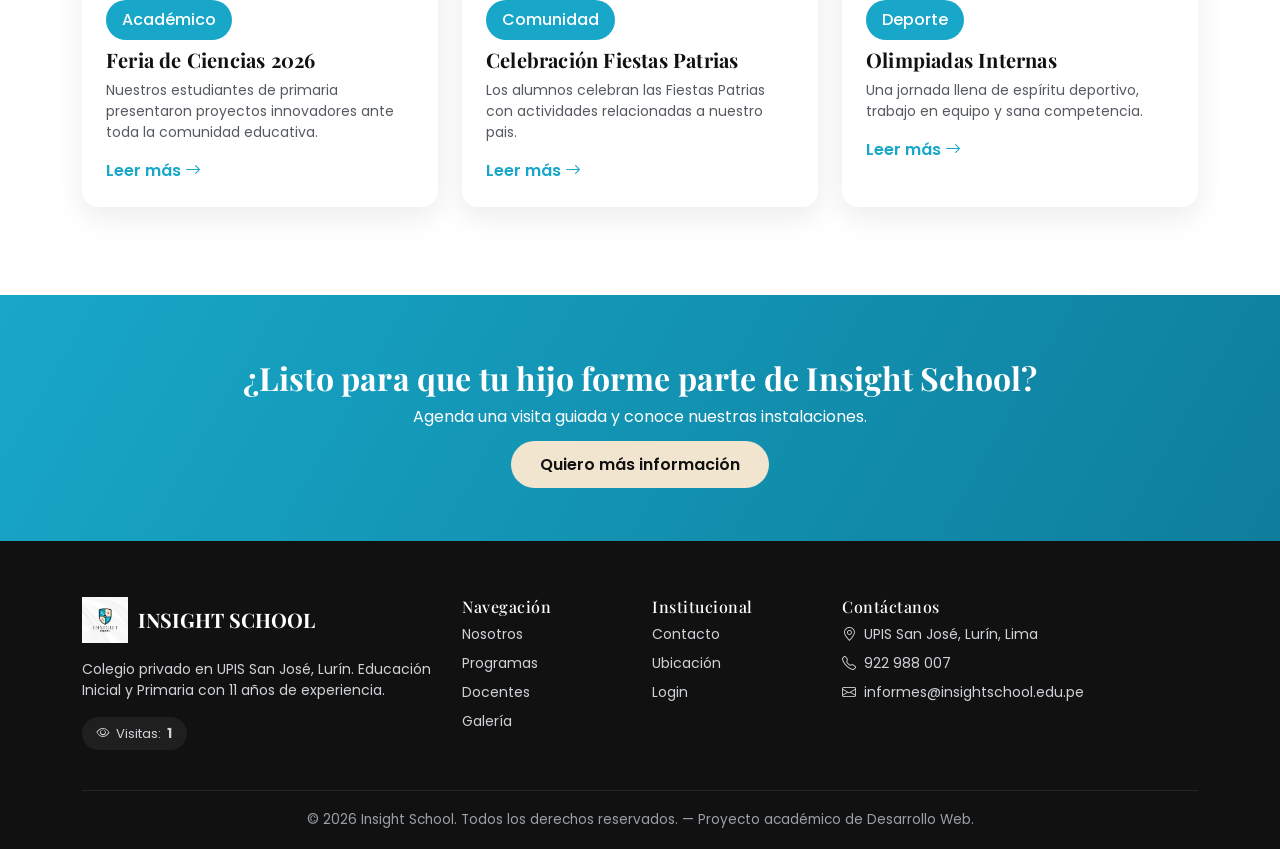
==== commit f7fe4e32: "cambios" ====
--- a/portal-educativo/index.html
+++ b/portal-educativo/index.html
@@ -85,7 +85,7 @@
     </div>
     <div class="carousel-inner">
       <div class="carousel-item active">
-        <img src="img/inicial.jpg" class="d-block w-100" style="height:70vh;object-fit:cover" alt="Educación Inicial">
+        <img src="img/Inicial.jpg" class="d-block w-100" style="height:70vh;object-fit:cover" alt="Educación Inicial">
         <div class="carousel-caption text-start mb-5 d-none d-md-block">
           <span class="badge-beige px-3 py-2 rounded-pill mb-2 d-inline-block">Nivel Inicial</span>
           <h2 class="font-display">Educación Inicial</h2>
@@ -123,7 +123,7 @@
   <div class="container">
     <div class="row g-5 align-items-center">
       <div class="col-lg-6 reveal">
-        <img src="img/historia.jpg" class="img-fluid rounded-4 shadow" alt="Historia Insight School">
+        <img src="img/Historia.jpg" class="img-fluid rounded-4 shadow" alt="Historia Insight School">
       </div>
       <div class="col-lg-6 reveal">
         <span class="eyebrow">Nuestra historia</span>
